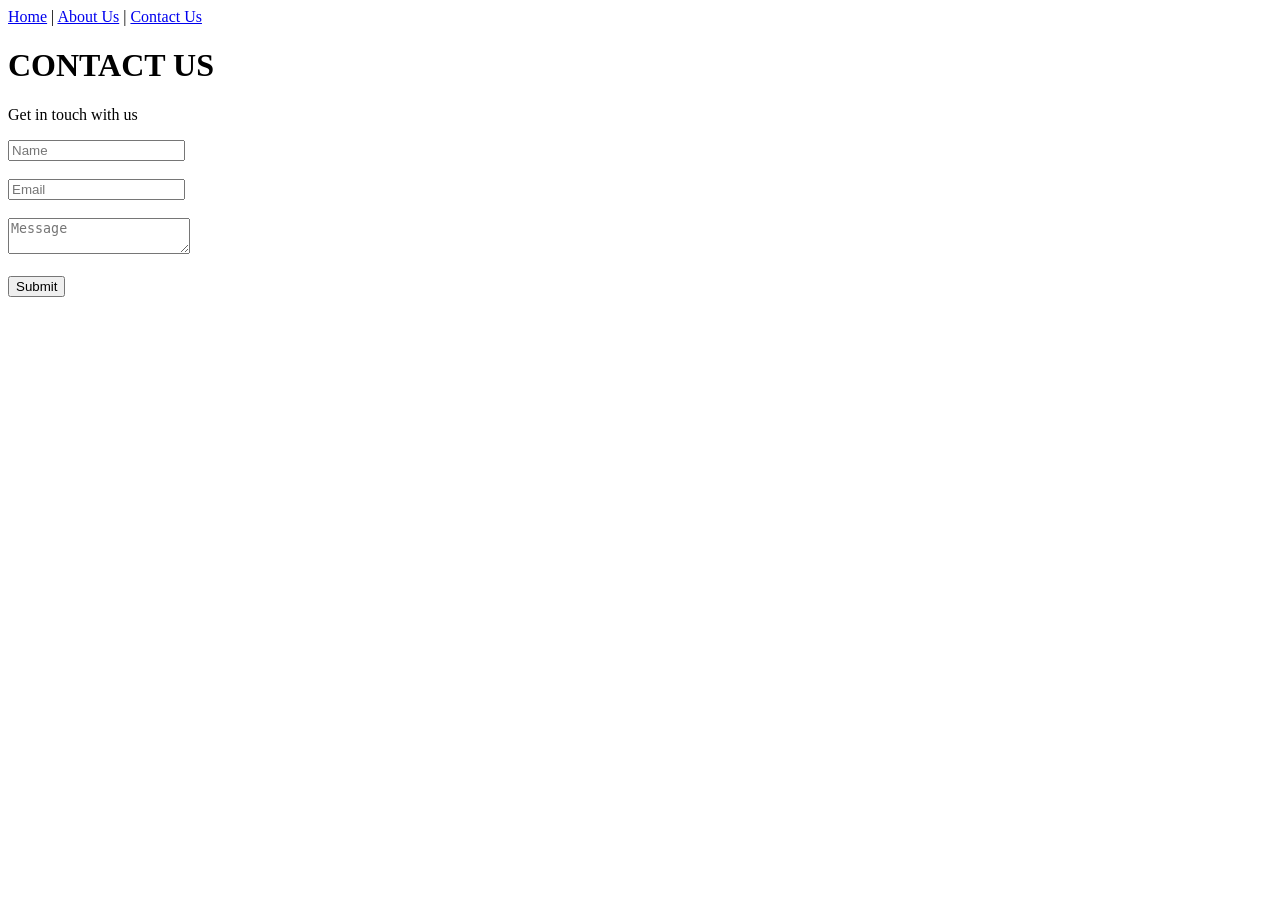
==== contact_us.html @ 8d7fbc49 "Create contact_us.html" ====
<!DOCTYPE html>
<html>
<head>
<title>Contact Us</title>
</head>
<body>
<nav>
<a href="travel_recommendation.html">Home</a> |
<a href="about_us.html">About Us</a> |
<a href="contact_us.html">Contact Us</a>
</nav>
<h1>CONTACT US</h1>
<p>Get in touch with us</p>
<form>
<input type="text" placeholder="Name"><br><br>
<input type="email" placeholder="Email"><br><br>
<textarea placeholder="Message"></textarea><br><br>
<button type="submit">Submit</button>
</form>
</body>
</html>
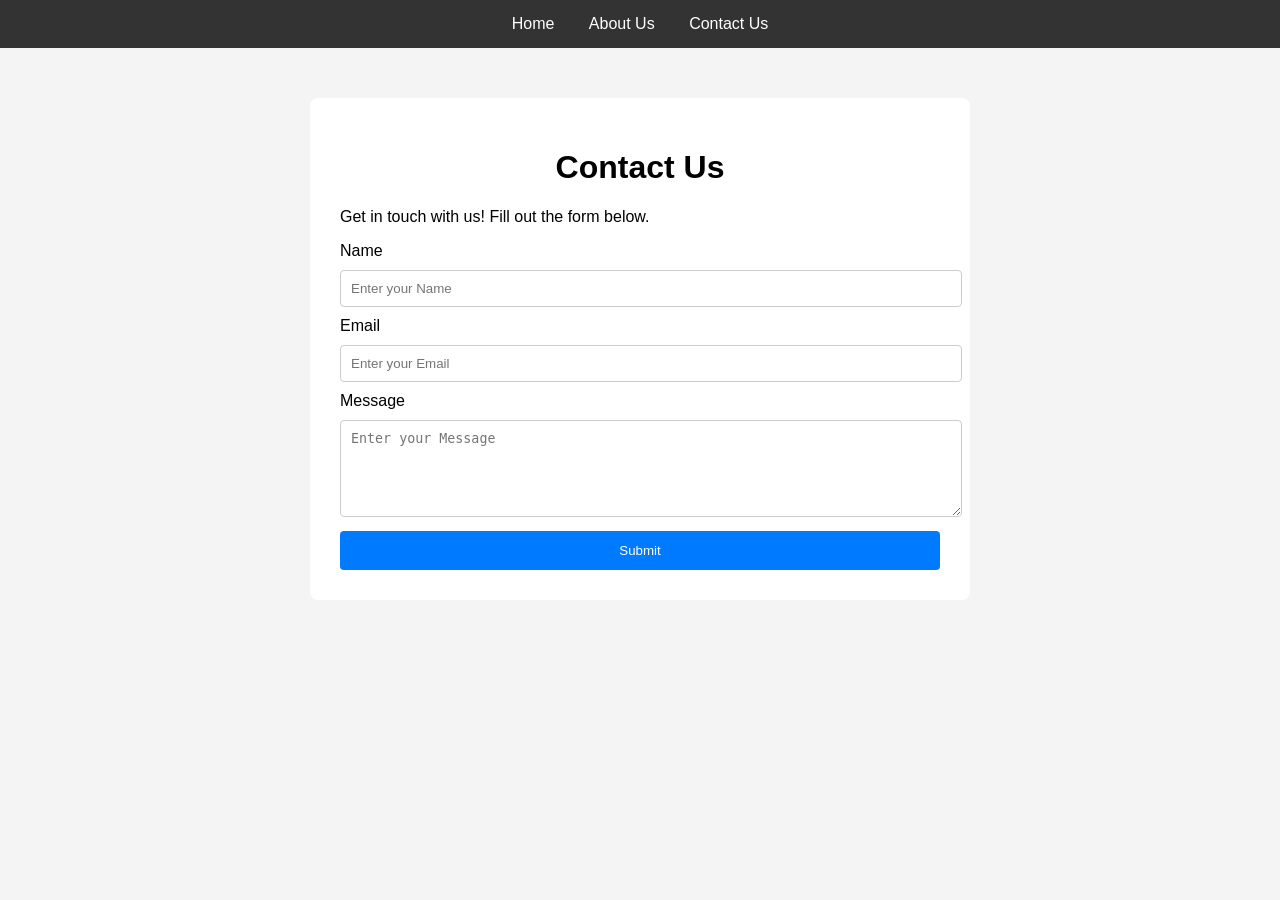
==== commit 63674e89: "Update contact_us.html" ====
--- a/contact_us.html
+++ b/contact_us.html
@@ -1,21 +1,39 @@
 <!DOCTYPE html>
-<html>
+<html lang="en">
 <head>
-<title>Contact Us</title>
+<meta charset="UTF-8"><meta name="viewport" content="width=device-width, initial-scale=1.0">
+<title>Contact Us - Travel Recommendation</title>
+<style>
+body{font-family:Arial;margin:0;background:#f4f4f4}
+nav{background:#333;padding:15px;text-align:center}
+nav a{color:white;margin:0 15px;text-decoration:none}
+.container{max-width:600px;margin:50px auto;background:white;padding:30px;border-radius:8px}
+input,textarea{width:100%;padding:10px;margin:10px 0;border:1px solid #ccc;border-radius:4px}
+button{background:#007bff;color:white;padding:12px 20px;border:none;border-radius:4px;cursor:pointer;width:100%}
+h1{text-align:center}
+</style>
 </head>
 <body>
 <nav>
-<a href="travel_recommendation.html">Home</a> |
-<a href="about_us.html">About Us</a> |
+<a href="travel_recommendation.html">Home</a>
+<a href="about_us.html">About Us</a>
 <a href="contact_us.html">Contact Us</a>
 </nav>
-<h1>CONTACT US</h1>
-<p>Get in touch with us</p>
-<form>
-<input type="text" placeholder="Name"><br><br>
-<input type="email" placeholder="Email"><br><br>
-<textarea placeholder="Message"></textarea><br><br>
+<div class="container">
+<h1>Contact Us</h1>
+<p>Get in touch with us! Fill out the form below.</p>
+<form id="contactForm">
+<label for="name">Name</label>
+<input type="text" id="name" name="Name" placeholder="Enter your Name" required>
+<label for="email">Email</label>
+<input type="email" id="email" name="Email" placeholder="Enter your Email" required>
+<label for="message">Message</label>
+<textarea id="message" name="Message" rows="5" placeholder="Enter your Message" required></textarea>
 <button type="submit">Submit</button>
 </form>
+</div>
+<script>
+document.getElementById('contactForm').addEventListener('submit',function(e){e.preventDefault();alert('Thank you for contacting us!');});
+</script>
 </body>
 </html>
